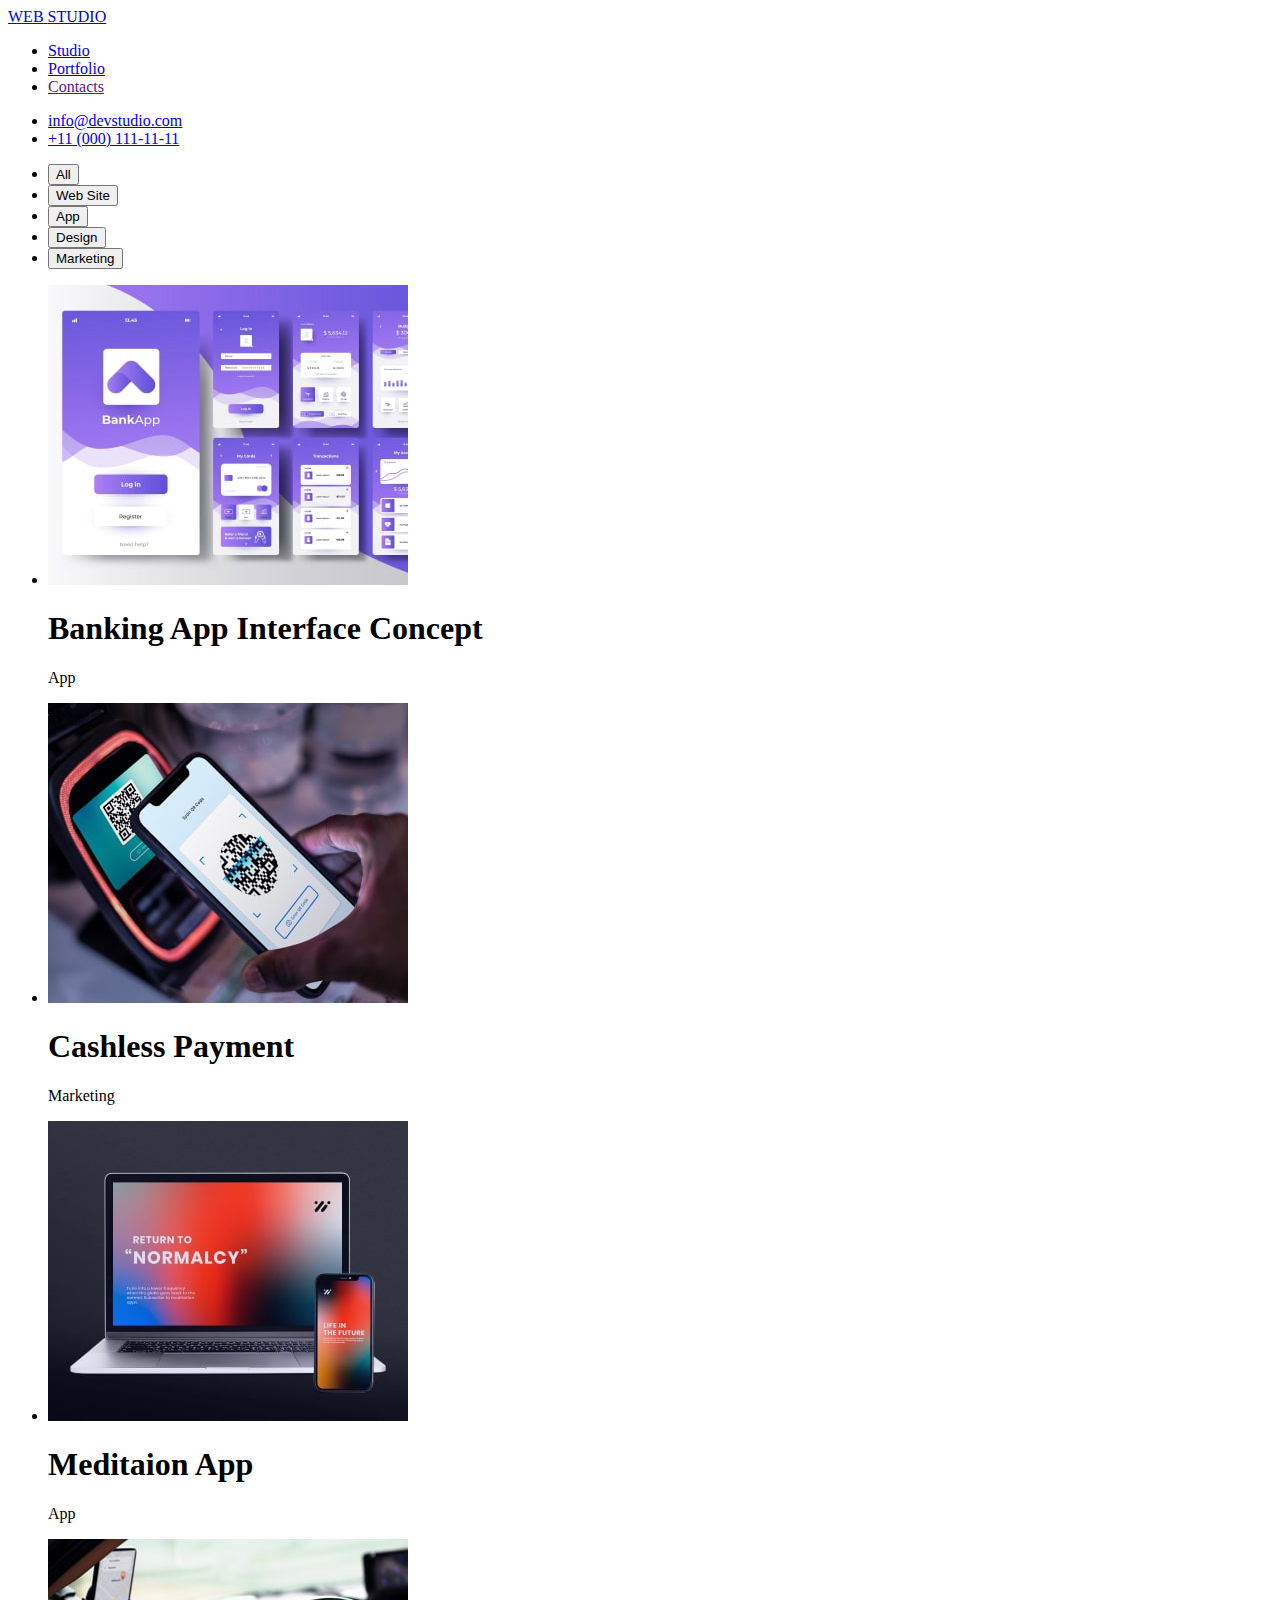
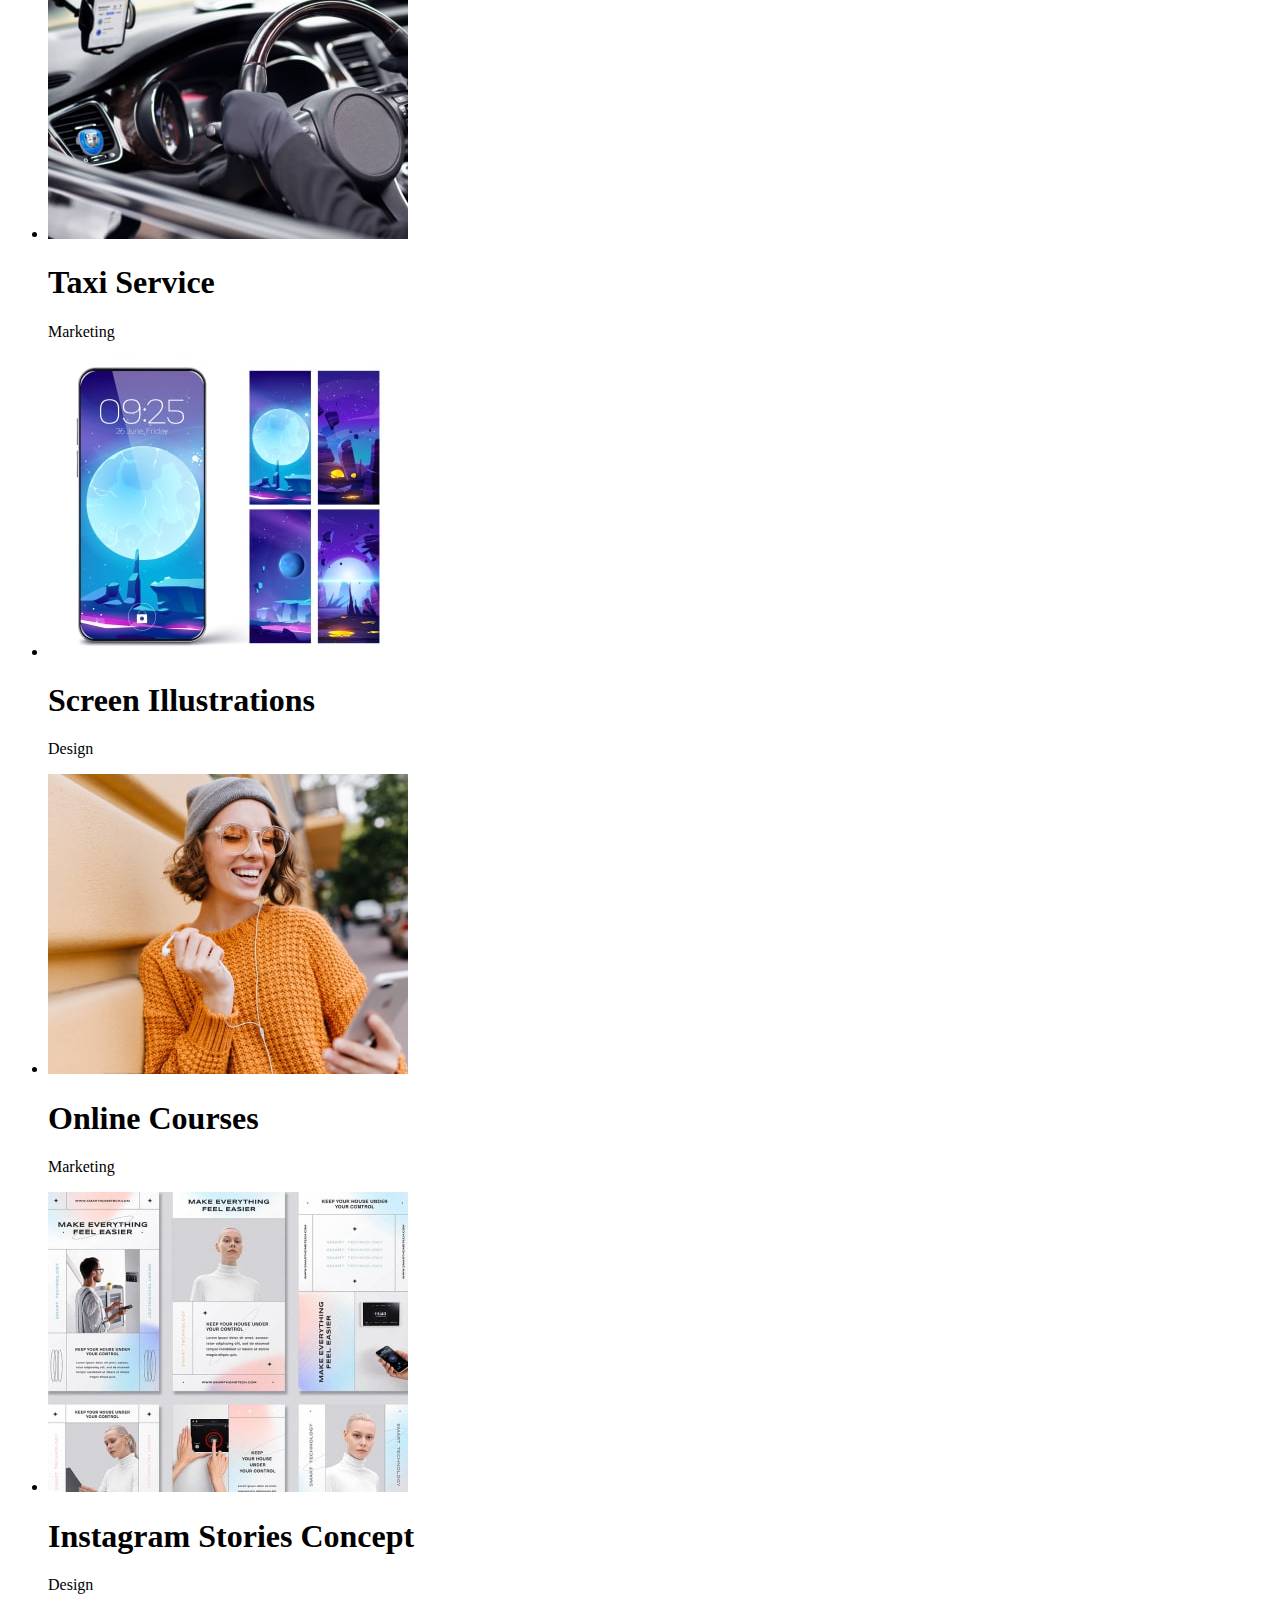
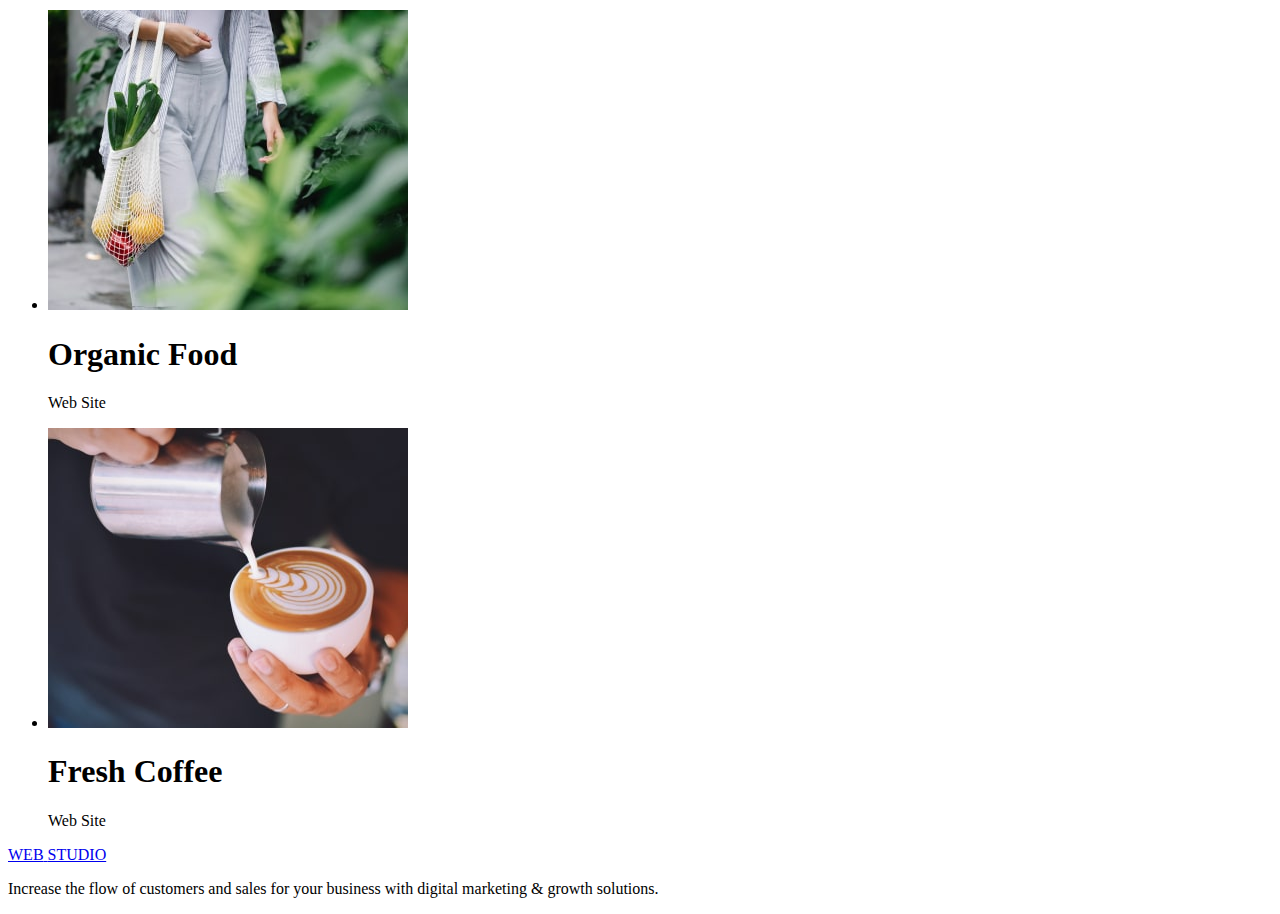
==== portfolio.html @ d5424d23 "add changes" ====
<!DOCTYPE html>
<html lang="en">
	<head>
		<meta charset="UTF-8" />
		<meta http-equiv="X-UA-Compatible" content="IE=edge" />
		<meta name="viewport" content="width=device-width, initial-scale=1.0" />
		<title>Portfolio</title>
	</head>
	<body>
		<header>
			<nav>
				<a href="./index.html"> <span>WEB</span> <span>STUDIO</span> </a>
				<ul>
					<li>
						<a href="./index.html">Studio</a>
					</li>
					<li>
						<a href="./portfolio.html">Portfolio</a>
					</li>
					<li>
						<a href="">Contacts</a>
					</li>
				</ul>
				<ul>
					<li><a href="mailto:info@devstudio.com">info@devstudio.com</a></li>
					<li><a href="tel:+110001111111">+11 (000) 111-11-11</a></li>
				</ul>
			</nav>
		</header>
		<main>
			<section>
				<ul>
					<li><button type="button">All</button></li>
					<li><button type="button">Web Site</button></li>
					<li><button type="button">App</button></li>
					<li><button type="button">Design</button></li>
					<li><button type="button">Marketing</button></li>
				</ul>
				<ul>
					<li>
						<img src="./images/img-1.jpg" alt="Banking App " width="360 " height="300" />
						<h1>Banking App Interface Concept</h1>
						<p>App</p>
					</li>
					<li>
						<img src="./images/img-2.jpg" alt="Cashless Payment" width="360 " height="300" />
						<h1>Cashless Payment</h1>
						<p>Marketing</p>
					</li>
					<li>
						<img src="./images/img-3.jpg" alt="" width="360 " height="300" />
						<h1>Meditaion App</h1>
						<p>App</p>
					</li>
					<li>
						<img src="./images/img-4.jpg" alt="Taxi" width="360 " height="300" />
						<h1>Taxi Service</h1>
						<p>Marketing</p>
					</li>
					<li>
						<img src="./images/img-5.jpg" alt="Screen Illustrations" width="360 " height="300" />
						<h1>Screen Illustrations</h1>
						<p>Design</p>
					</li>
					<li>
						<img src="./images/img-6.jpg" alt="Women with phone" width="360 " height="300" />
						<h1>Online Courses</h1>
						<p>Marketing</p>
					</li>
					<li>
						<img src="./images/img-7.jpg" alt="Instagram Stories" width="360 " height="300" />
						<h1>Instagram Stories Concept</h1>
						<p>Design</p>
					</li>
					<li>
						<img src="./images/img-8.jpg" alt="Organic Food" width="360 " height="300" />
						<h1>Organic Food</h1>
						<p>Web Site</p>
					</li>
					<li>
						<img src="./images/img-9.jpg" alt="Fresh Coffee" width="360 " height="300" />
						<h1>Fresh Coffee</h1>
						<p>Web Site</p>
					</li>
				</ul>
			</section>
		</main>
		<footer>
			<a href="./index.html"> <span>WEB</span> <span>STUDIO</span> </a>
			<p>
				Increase the flow of customers and sales for your business with digital marketing & growth
				solutions.
			</p>
		</footer>
	</body>
</html>
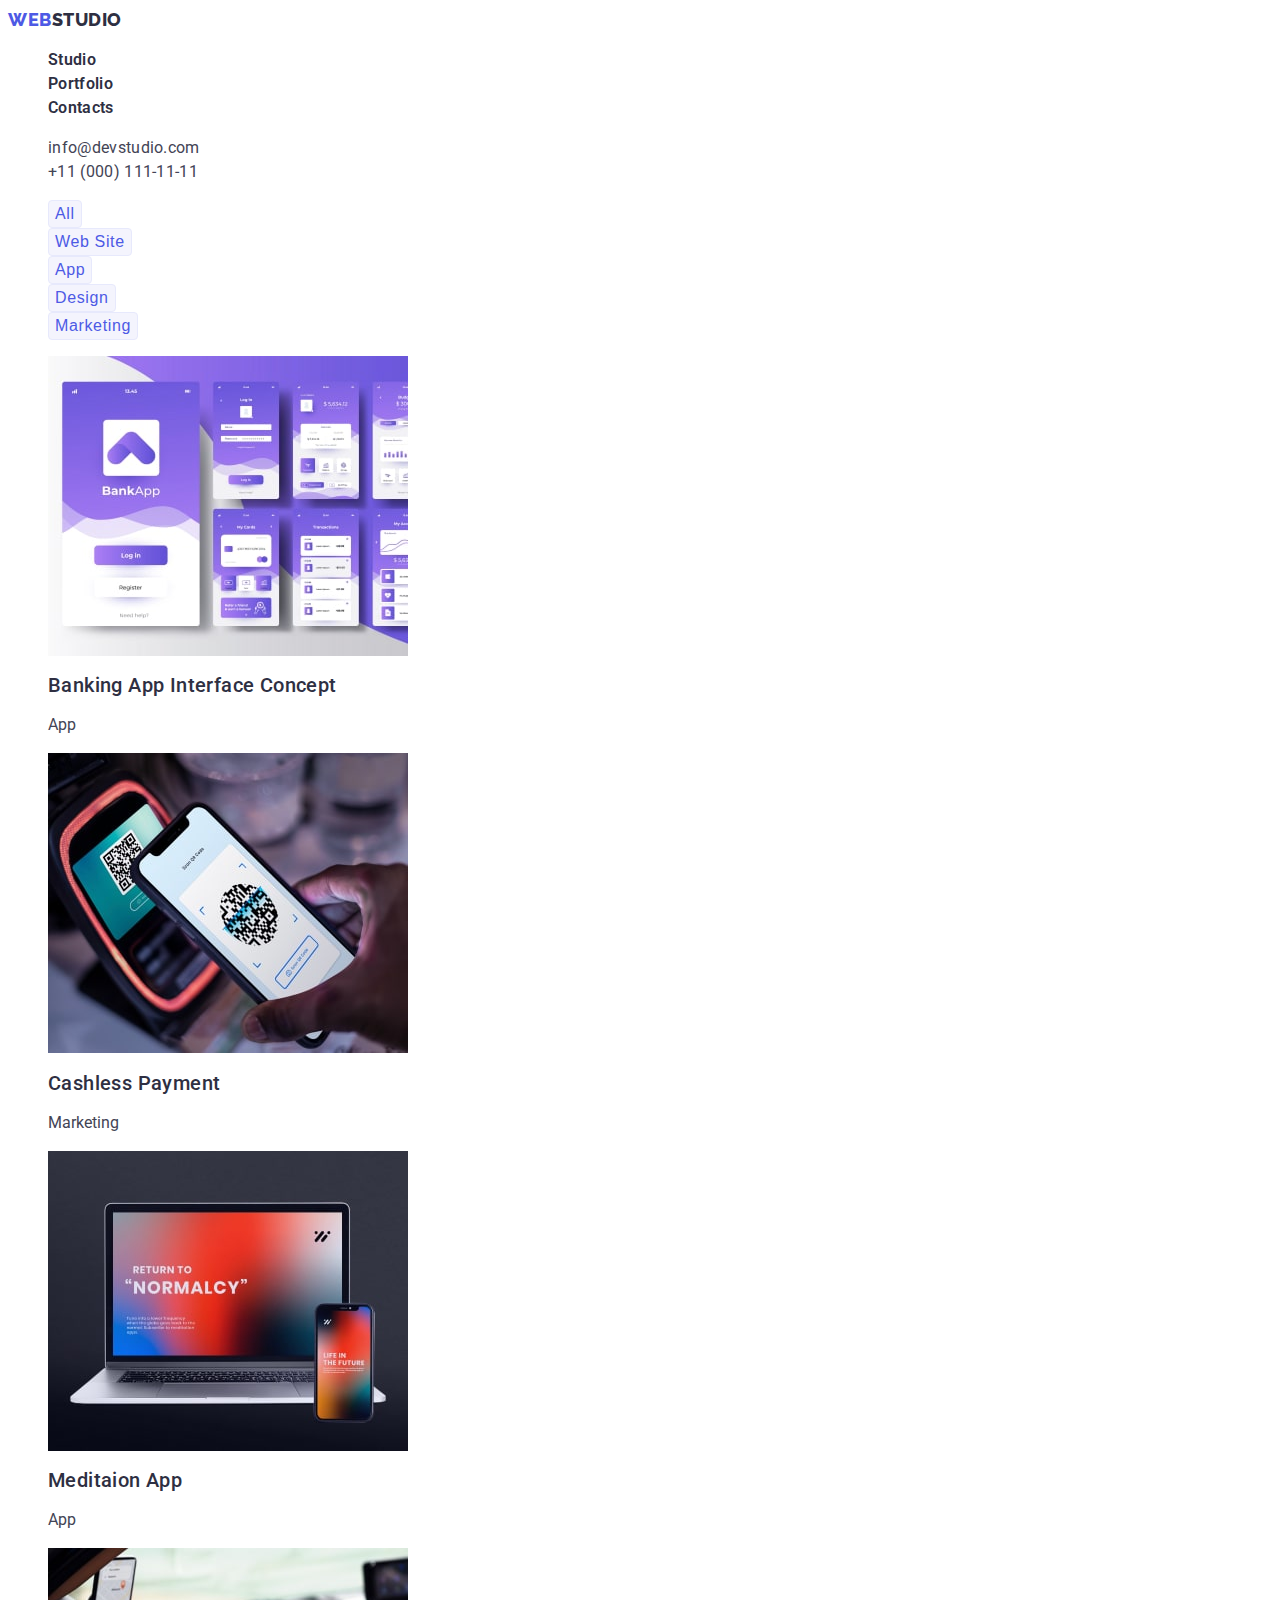
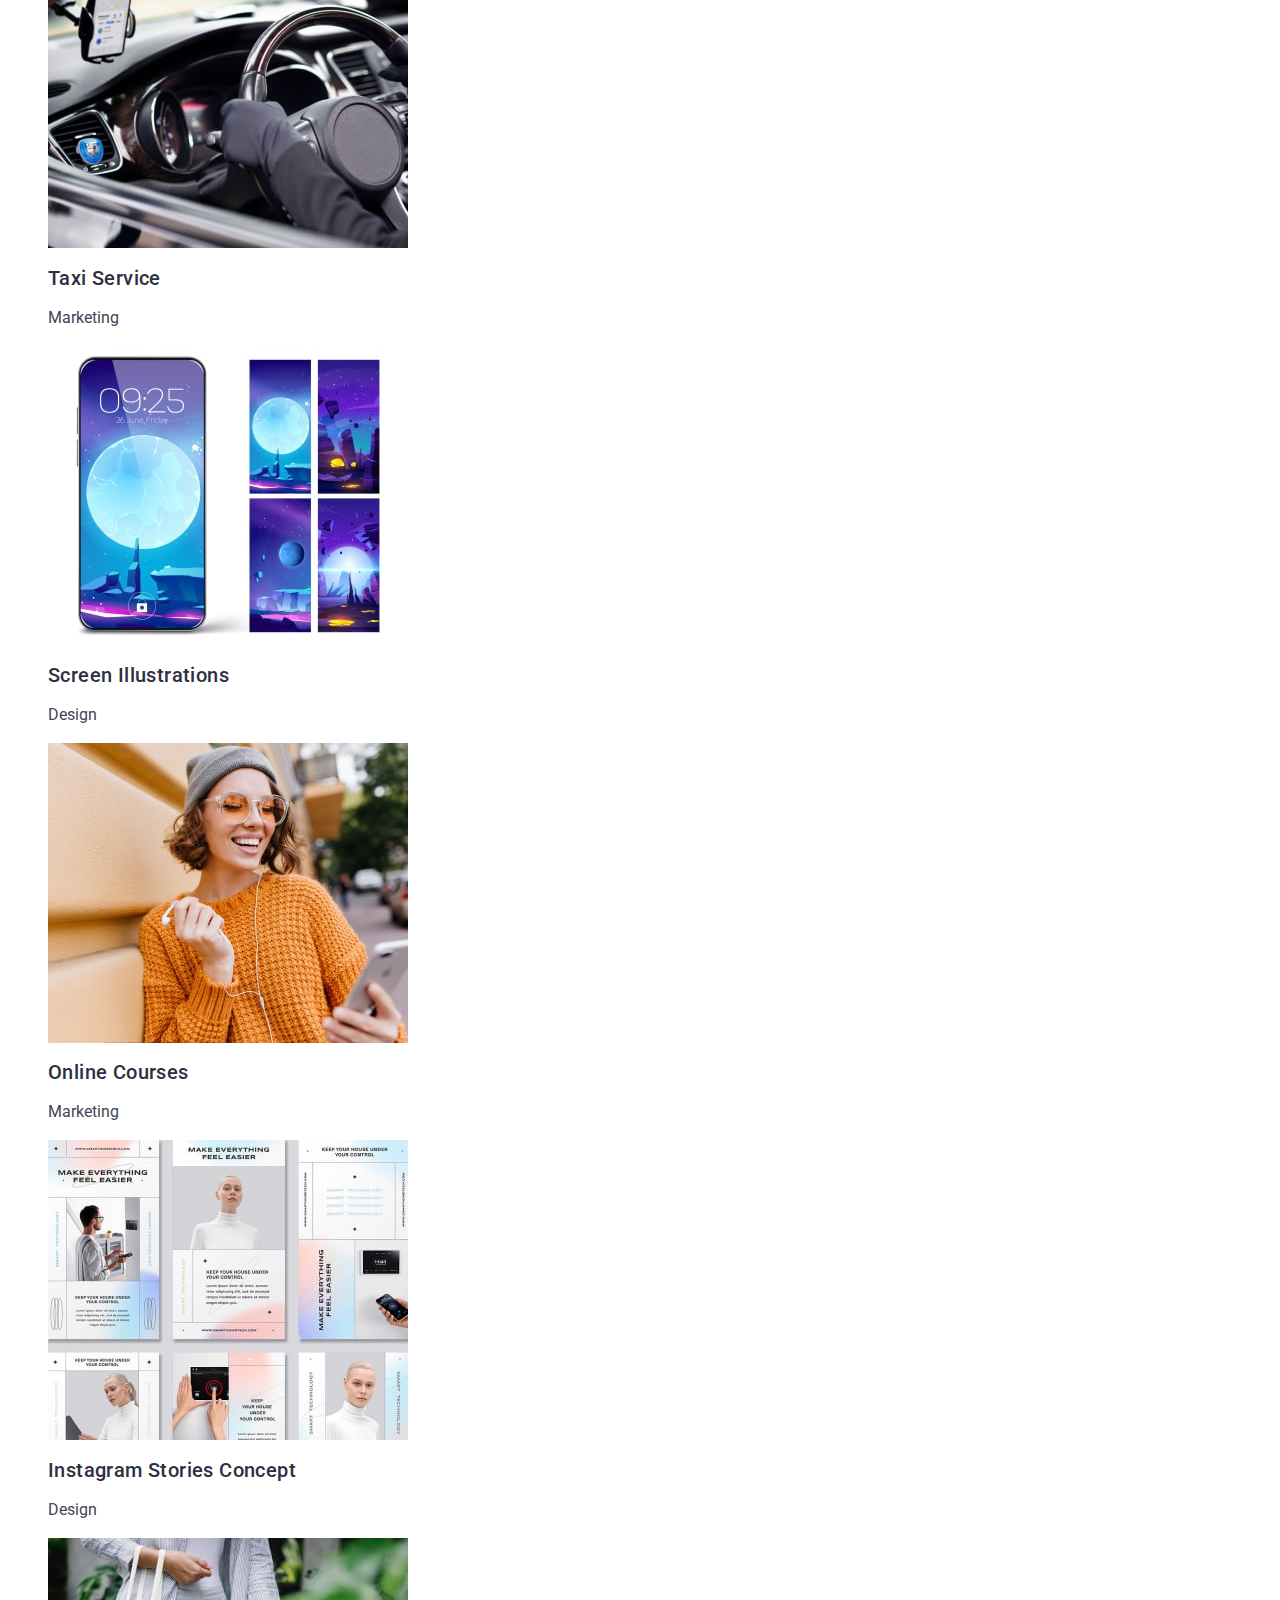
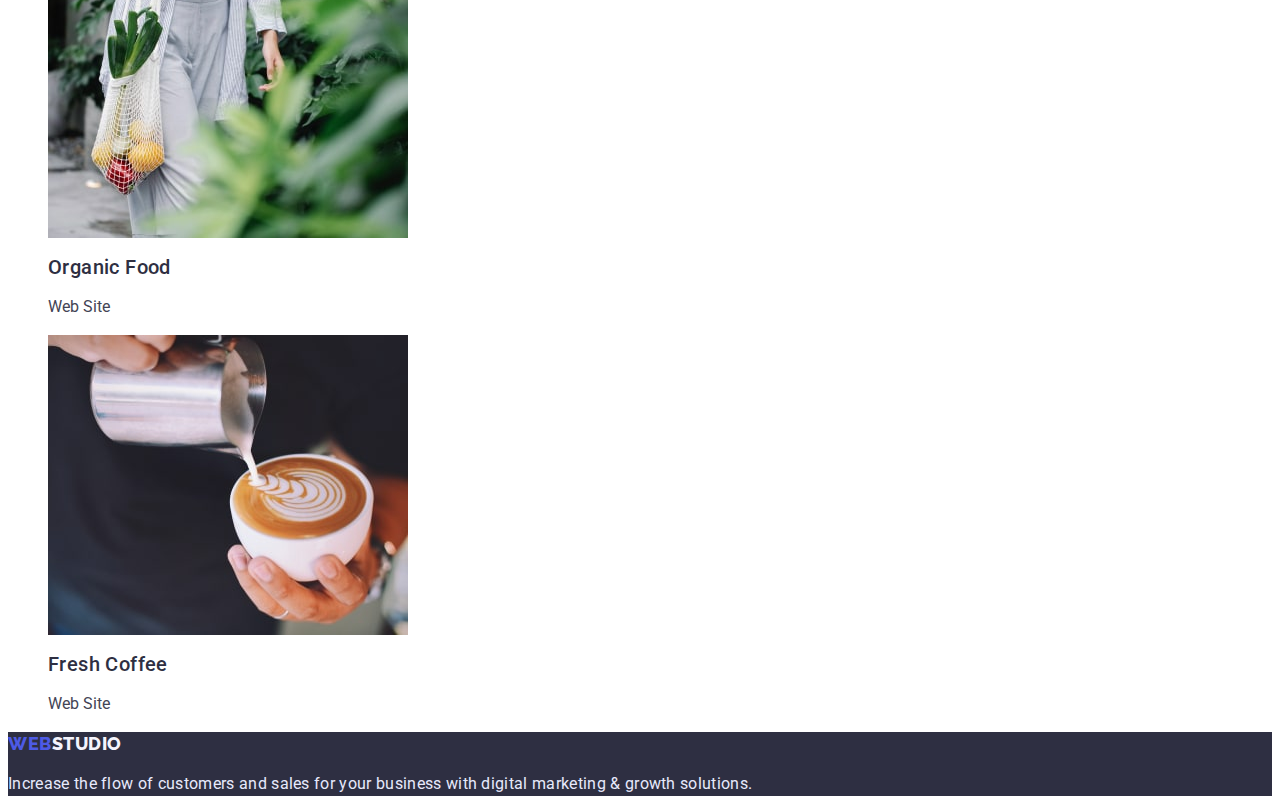
==== commit cd7505b8: "add" ====
--- a/portfolio.html
+++ b/portfolio.html
@@ -5,92 +5,114 @@
 		<meta http-equiv="X-UA-Compatible" content="IE=edge" />
 		<meta name="viewport" content="width=device-width, initial-scale=1.0" />
 		<title>Portfolio</title>
+		<link rel="preconnect" href="https://fonts.googleapis.com" />
+		<link rel="preconnect" href="https://fonts.gstatic.com" crossorigin />
+		<link
+			href="https://fonts.googleapis.com/css2?family=Raleway:wght@800&family=Roboto:wght@400;500;700;900&display=swap"
+			rel="stylesheet"
+		/>
+		<link rel="stylesheet" href="./styles/style.css" />
 	</head>
 	<body>
-		<header>
+		<header class="header">
 			<nav>
-				<a href="./index.html"> <span>WEB</span> <span>STUDIO</span> </a>
-				<ul>
-					<li>
-						<a href="./index.html">Studio</a>
+				<a class="logo link" href="./index.html"> WEB <span class="header-logo">STUDIO</span> </a>
+				<ul class="header-list list">
+					<li class="header-item">
+						<a class="header-link link" href="./index.html">Studio</a>
 					</li>
-					<li>
-						<a href="./portfolio.html">Portfolio</a>
+					<li class="header-item">
+						<a class="header-link link" href="./portfolio.html">Portfolio</a>
 					</li>
-					<li>
-						<a href="">Contacts</a>
+					<li class="header-item">
+						<a class="header-link link" href="">Contacts</a>
 					</li>
 				</ul>
-				<ul>
-					<li><a href="mailto:info@devstudio.com">info@devstudio.com</a></li>
-					<li><a href="tel:+110001111111">+11 (000) 111-11-11</a></li>
+				<ul class="header-list list">
+					<li class="header-item">
+						<a class="header-mail link" href="mailto:info@devstudio.com">info@devstudio.com</a>
+					</li>
+					<li class="header-item">
+						<a class="header-tel link" href="tel:+110001111111">+11 (000) 111-11-11</a>
+					</li>
 				</ul>
 			</nav>
 		</header>
 		<main>
-			<section>
-				<ul>
-					<li><button type="button">All</button></li>
-					<li><button type="button">Web Site</button></li>
-					<li><button type="button">App</button></li>
-					<li><button type="button">Design</button></li>
-					<li><button type="button">Marketing</button></li>
+			<section class="portfolio">
+				<ul class="portfolio-list list">
+					<li class="portfolio-item">
+						<button class="portfolio-btn btn" type="button">All</button>
+					</li>
+					<li class="portfolio-item">
+						<button class="portfolio-btn btn" type="button">Web Site</button>
+					</li>
+					<li class="portfolio-item">
+						<button class="portfolio-btn btn" type="button">App</button>
+					</li>
+					<li class="portfolio-item">
+						<button class="portfolio-btn btn" type="button">Design</button>
+					</li>
+					<li class="portfolio-item">
+						<button class="portfolio-btn btn" type="button">Marketing</button>
+					</li>
 				</ul>
-				<ul>
-					<li>
-						<img src="./images/img-1.jpg" alt="Banking App " width="360 " height="300" />
-						<h1>Banking App Interface Concept</h1>
-						<p>App</p>
+				<ul class="portfolio-list list">
+					<li class="portfolio-item">
+						<img src="./images/img-1.jpg" alt="Banking App " width="360" height="300" />
+						<h1 class="portfolio-title">Banking App Interface Concept</h1>
+						<p class="portfolio-text">App</p>
 					</li>
-					<li>
-						<img src="./images/img-2.jpg" alt="Cashless Payment" width="360 " height="300" />
-						<h1>Cashless Payment</h1>
-						<p>Marketing</p>
+					<li class="portfolio-item">
+						<img src="./images/img-2.jpg" alt="Cashless Payment" width="360" height="300" />
+						<h1 class="portfolio-title">Cashless Payment</h1>
+						<p class="portfolio-text">Marketing</p>
 					</li>
-					<li>
-						<img src="./images/img-3.jpg" alt="" width="360 " height="300" />
-						<h1>Meditaion App</h1>
-						<p>App</p>
+					<li class="portfolio-item">
+						<img src="./images/img-3.jpg" alt="" width="360" height="300" />
+						<h1 class="portfolio-title">Meditaion App</h1>
+						<p class="portfolio-text">App</p>
 					</li>
-					<li>
-						<img src="./images/img-4.jpg" alt="Taxi" width="360 " height="300" />
-						<h1>Taxi Service</h1>
-						<p>Marketing</p>
+					<li class="portfolio-item">
+						<img src="./images/img-4.jpg" alt="Taxi" width="360" height="300" />
+						<h1 class="portfolio-title">Taxi Service</h1>
+						<p class="portfolio-text">Marketing</p>
 					</li>
-					<li>
-						<img src="./images/img-5.jpg" alt="Screen Illustrations" width="360 " height="300" />
-						<h1>Screen Illustrations</h1>
-						<p>Design</p>
+					<li class="portfolio-item">
+						<img src="./images/img-5.jpg" alt="Screen Illustrations" width="360" height="300" />
+						<h1 class="portfolio-title">Screen Illustrations</h1>
+						<p class="portfolio-text">Design</p>
 					</li>
-					<li>
-						<img src="./images/img-6.jpg" alt="Women with phone" width="360 " height="300" />
-						<h1>Online Courses</h1>
-						<p>Marketing</p>
+					<li class="portfolio-item">
+						<img src="./images/img-6.jpg" alt="Women with phone" width="360" height="300" />
+						<h1 class="portfolio-title">Online Courses</h1>
+						<p class="portfolio-text">Marketing</p>
 					</li>
-					<li>
-						<img src="./images/img-7.jpg" alt="Instagram Stories" width="360 " height="300" />
-						<h1>Instagram Stories Concept</h1>
-						<p>Design</p>
+					<li class="portfolio-item">
+						<img src="./images/img-7.jpg" alt="Instagram Stories" width="360" height="300" />
+						<h1 class="portfolio-title">Instagram Stories Concept</h1>
+						<p class="portfolio-text">Design</p>
 					</li>
-					<li>
-						<img src="./images/img-8.jpg" alt="Organic Food" width="360 " height="300" />
-						<h1>Organic Food</h1>
-						<p>Web Site</p>
+					<li class="portfolio-item">
+						<img src="./images/img-8.jpg" alt="Organic Food" width="360" height="300" />
+						<h1 class="portfolio-title">Organic Food</h1>
+						<p class="portfolio-text">Web Site</p>
 					</li>
-					<li>
-						<img src="./images/img-9.jpg" alt="Fresh Coffee" width="360 " height="300" />
-						<h1>Fresh Coffee</h1>
-						<p>Web Site</p>
+					<li class="portfolio-item">
+						<img src="./images/img-9.jpg" alt="Fresh Coffee" width="360" height="300" />
+						<h1 class="portfolio-title">Fresh Coffee</h1>
+						<p class="portfolio-text">Web Site</p>
 					</li>
 				</ul>
 			</section>
 		</main>
-		<footer>
-			<a href="./index.html"> <span>WEB</span> <span>STUDIO</span> </a>
-			<p>
-				Increase the flow of customers and sales for your business with digital marketing & growth
-				solutions.
+		<footer class="footer">
+			<a class="logo link" href="./index.html"> WEB <span class="footer-logo">STUDIO</span> </a>
+			<p class="fotter-text">
+				Increase the flow of customers and sales for your business with digital marketing &#38;
+				growth solutions.
 			</p>
 		</footer>
 	</body>
 </html>
+
--- a/styles/style.css
+++ b/styles/style.css
@@ -0,0 +1,240 @@
+:root {
+	--title-color: #2e2f42;
+	--text-colot: #434455;
+	--title-lh: 1.33;
+}
+
+body {
+	font-family: "Roboto", sans-serif;
+	color: #434455;
+}
+
+.list {
+	list-style: none;
+}
+
+.link {
+	text-decoration: none;
+}
+
+.text {
+}
+.link:hover,
+.link:focus {
+	color: #404bbf;
+}
+
+.visually-hidden {
+	position: absolute;
+	width: 1px;
+	height: 1px;
+	margin: -1px;
+	border: 0;
+	padding: 0;
+	white-space: nowrap;
+	clip-path: inset(100%);
+	clip: rect(0 0 0 0);
+	overflow: hidden;
+}
+/* ---------HEADER------------- */
+
+.header {
+	background-color: #ffffff;
+}
+.logo,
+.header-logo,
+.footer-logo {
+	font-family: "Raleway";
+	font-style: normal;
+	font-weight: 800;
+	font-size: 18px;
+	line-height: 1.33;
+	display: flex;
+	align-items: center;
+	letter-spacing: 0.03em;
+	text-transform: uppercase;
+	color: #4d5ae5;
+}
+.header-logo {
+	color: #2e2f42;
+}
+
+.header-list {
+}
+.header-item {
+}
+.header-link {
+	font-weight: 600;
+	font-size: 16px;
+	line-height: 1.5;
+	letter-spacing: 0.02em;
+	color: #2e2f42;
+}
+
+.header-tel,
+.header-mail {
+	font-weight: 400;
+	font-size: 16px;
+	line-height: 1.5;
+	letter-spacing: 0.02em;
+	color: #434455;
+}
+
+/* ---------HERO------------- */
+
+.hero {
+	background: #2e2f42;
+}
+.hero-title {
+	font-weight: 700;
+	font-size: 56px;
+	line-height: 1.07;
+	text-align: center;
+	letter-spacing: 0.02em;
+	color: #ffffff;
+}
+.hero-button {
+	padding: 16px 32px;
+	font-weight: 500;
+	font-size: 16px;
+	line-height: 1.5;
+	display: flex;
+	align-items: center;
+	letter-spacing: 0.04em;
+	color: #ffffff;
+	background: #4d5ae5;
+}
+.about {
+}
+.about-list {
+}
+.about-item {
+}
+.about-after-title {
+	font-weight: 500;
+	font-size: 20px;
+	line-height: 1.2;
+	letter-spacing: 0.02em;
+	color: #2e2f42;
+}
+.about-text {
+	font-weight: 400;
+	font-size: 16px;
+	line-height: 1.5;
+	letter-spacing: 0.02em;
+	color: #434455;
+}
+
+/* ---------WORK------------- */
+
+.work {
+}
+.work-title {
+	font-weight: 700;
+	font-size: 36px;
+	line-height: 40px;
+	text-align: center;
+	letter-spacing: 0.02em;
+	text-transform: capitalize;
+	color: #2e2f42;
+}
+.work-list {
+}
+.work-item {
+}
+
+/* ---------TEAM------------- */
+
+.team {
+	background: #f4f4fd;
+}
+.team-title {
+	font-weight: 700;
+	font-size: 36px;
+	line-height: 1.11;
+	text-align: center;
+	letter-spacing: 0.02em;
+	text-transform: capitalize;
+	color: #2e2f42;
+}
+.team-list {
+}
+.team-item {
+}
+.team-after-title {
+	font-weight: 500;
+	font-size: 20px;
+	line-height: 1.2;
+	text-align: center;
+	letter-spacing: 0.02em;
+	color: #2e2f42;
+}
+.team-text {
+	font-weight: 400;
+	font-size: 16px;
+	line-height: 1.5;
+	text-align: center;
+	letter-spacing: 0.02em;
+	color: #434455;
+}
+
+/* ---------FOOTER------------- */
+
+.footer {
+	background: #2e2f42;
+}
+.fotter-text {
+	font-weight: 400;
+	font-size: 16px;
+	line-height: 1.5;
+	letter-spacing: 0.02em;
+	color: #e7e9fc;
+}
+.footer-logo {
+	color: #f4f4fd;
+}
+
+/* ---------------------------PORTFOLIO-------------------- */
+
+.portfolio {
+	background: #ffffff;
+}
+.portfolio-list {
+}
+.portfolio-item {
+}
+.portfolio-btn {
+	font-weight: 500;
+	font-size: 16px;
+	line-height: 1.5;
+	display: flex;
+	align-items: center;
+	text-align: center;
+	letter-spacing: 0.04em;
+	color: #4d5ae5;
+	background: #f4f4fd;
+	border: 1px solid #e7e9fc;
+	border-radius: 4px;
+}
+.btn:hover,
+.btn:focus {
+	color: #ffffff;
+	background: #404bbf;
+	box-shadow: 0px 3px 1px rgba(0, 0, 0, 0.1), 0px 2px 1px rgba(0, 0, 0, 0.08),
+		0px 2px 2px rgba(0, 0, 0, 0.12);
+}
+.portfolio-title {
+	font-weight: 500;
+	font-size: 20px;
+	line-height: 1.2;
+	letter-spacing: 0.02em;
+	color: #2e2f42;
+}
+.portfolio-text {
+	font-family: "Roboto";
+	font-style: normal;
+	font-weight: 400;
+	font-size: 16px;
+	line-height: 1.5;
+	color: #434455;
+}
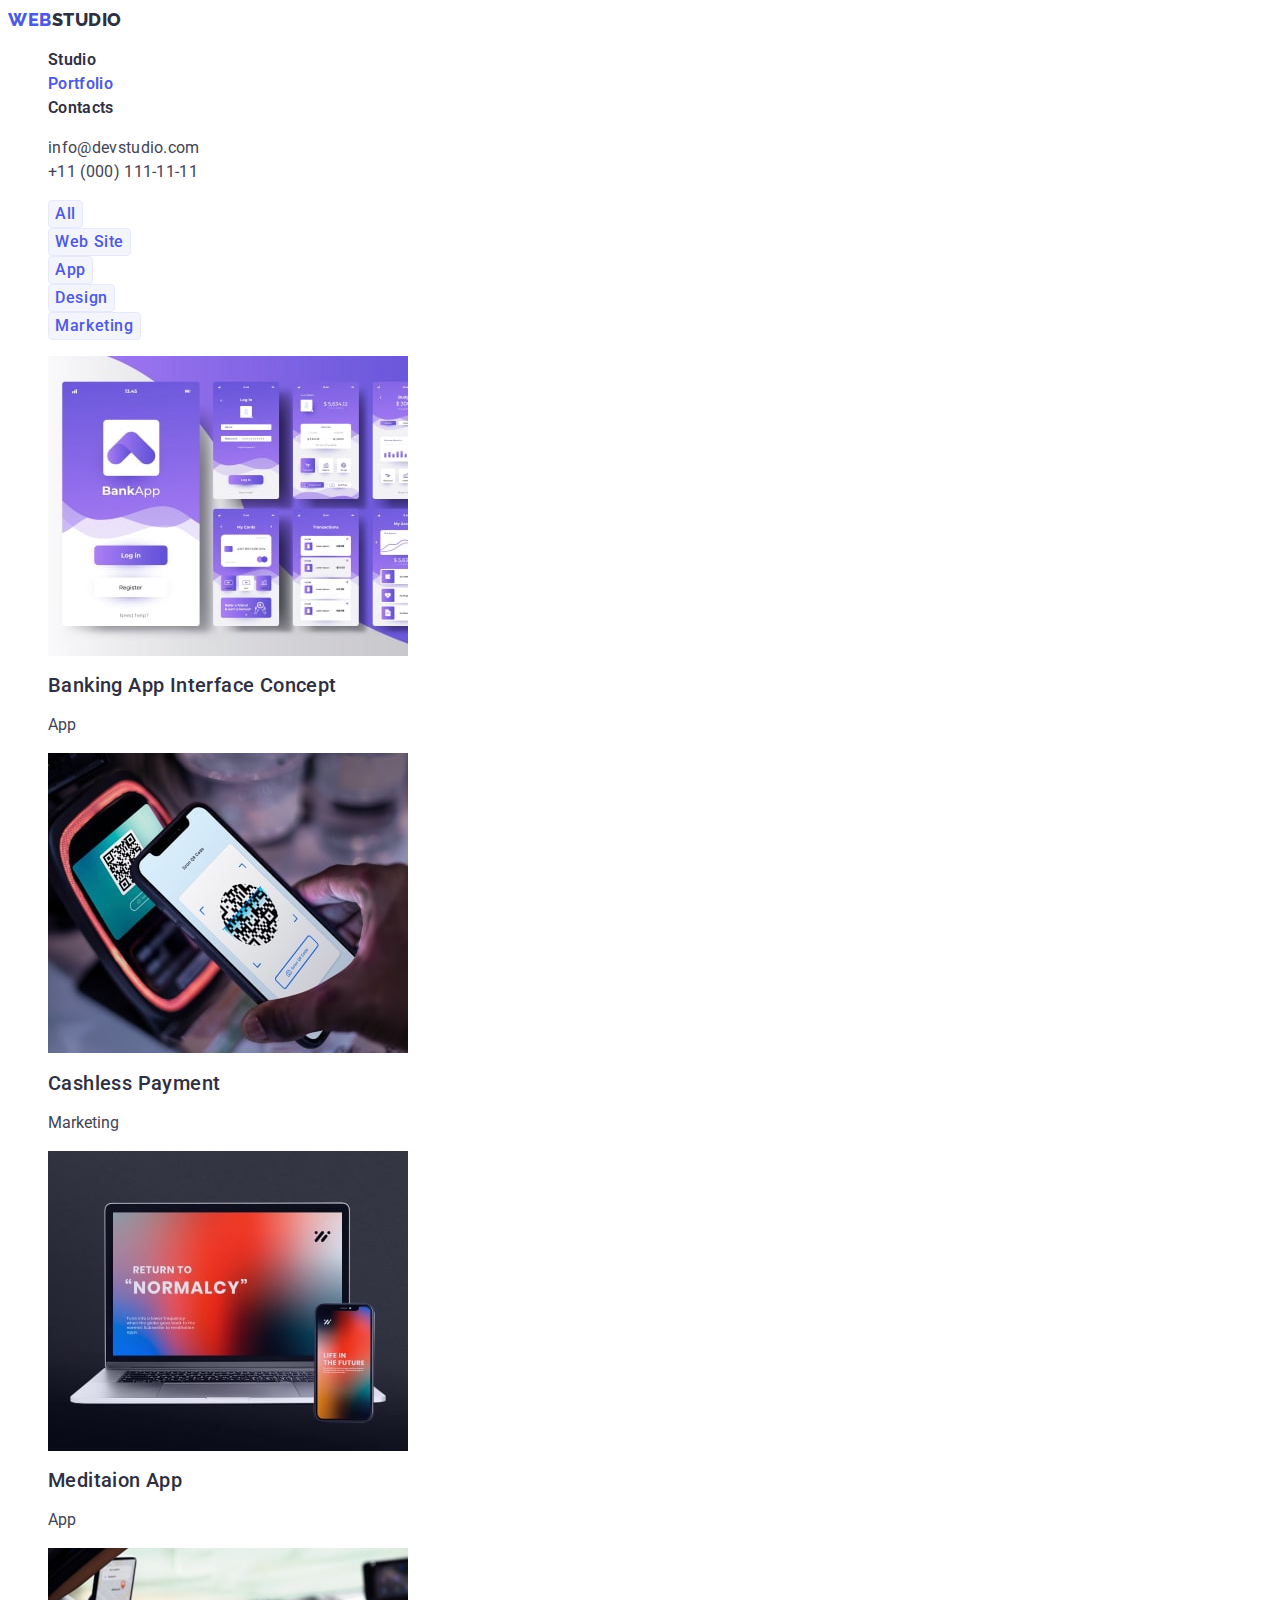
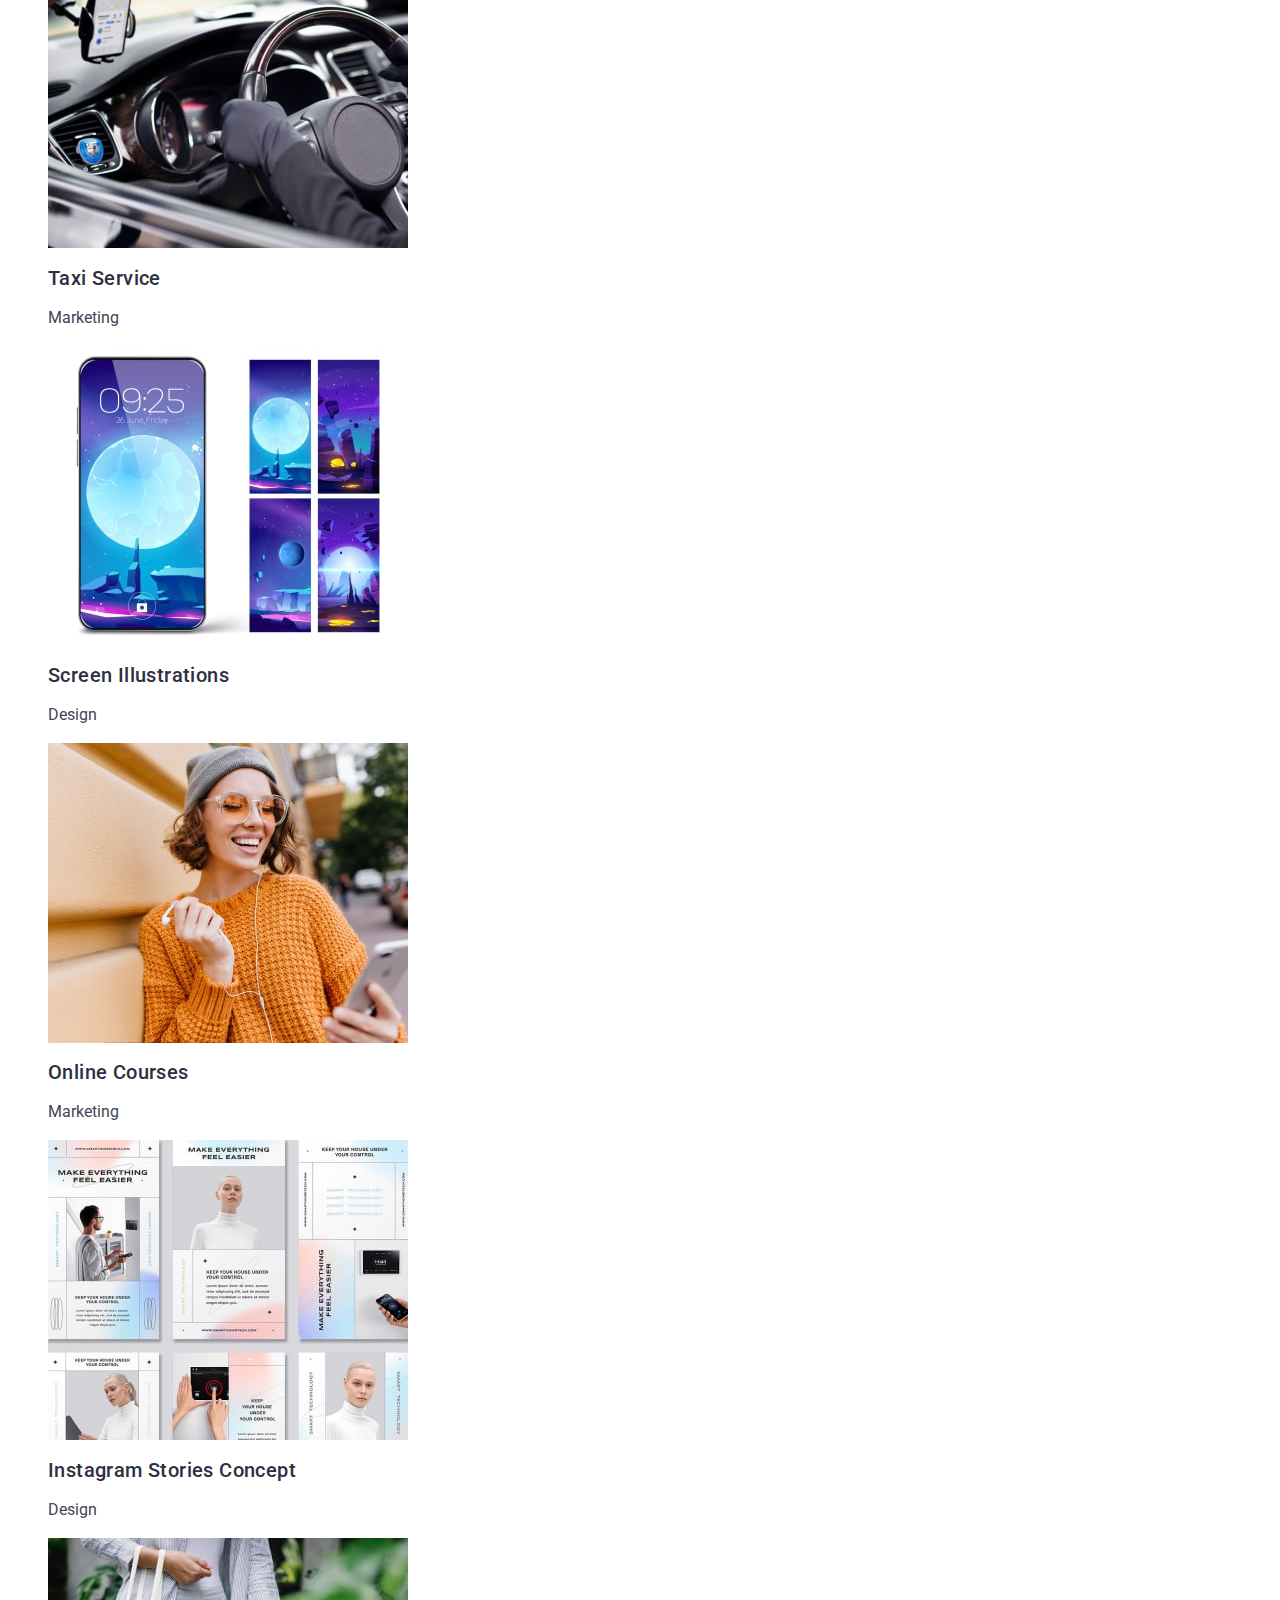
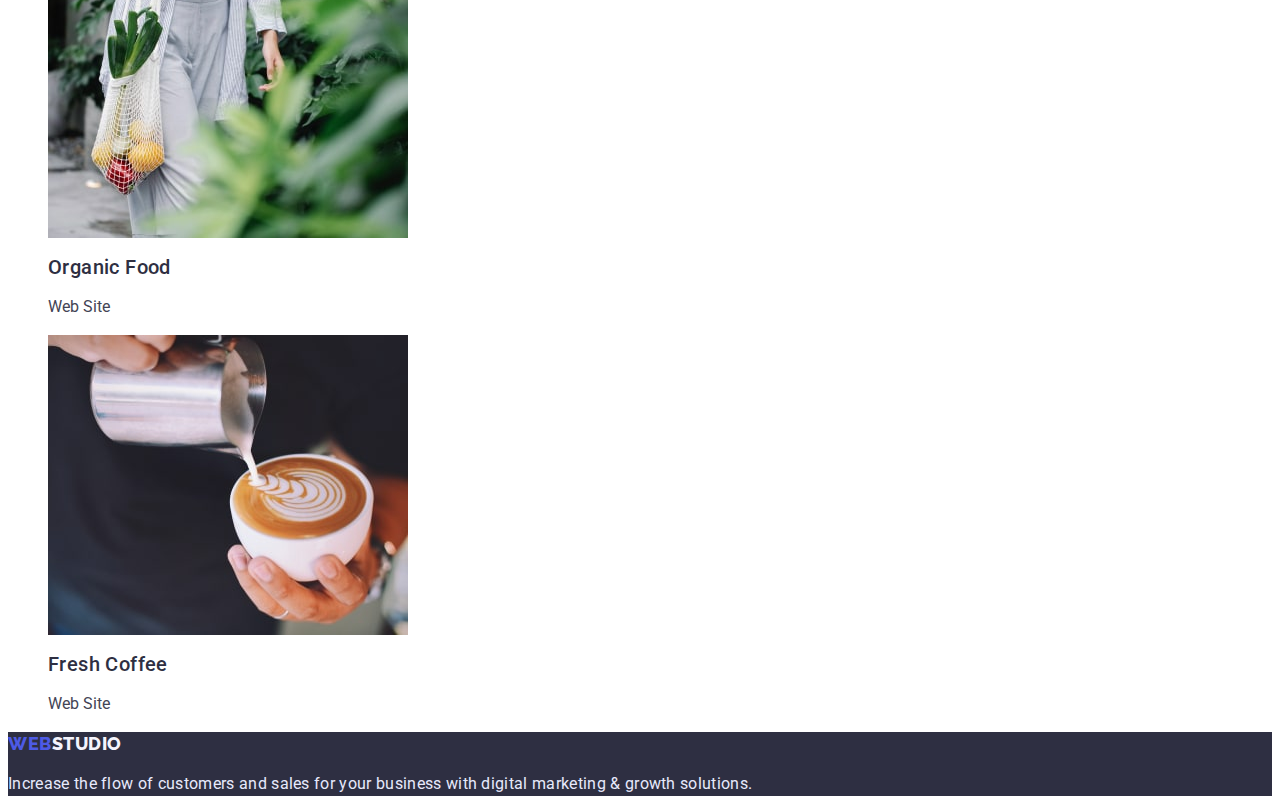
==== commit 3e1a378d: "hw-2" ====
--- a/portfolio.html
+++ b/portfolio.html
@@ -16,13 +16,13 @@
 	<body>
 		<header class="header">
 			<nav>
-				<a class="logo link" href="./index.html"> WEB <span class="header-logo">STUDIO</span> </a>
+				<a class="logo" href="./index.html"> WEB <span class="header-logo">STUDIO</span> </a>
 				<ul class="header-list list">
 					<li class="header-item">
 						<a class="header-link link" href="./index.html">Studio</a>
 					</li>
 					<li class="header-item">
-						<a class="header-link link" href="./portfolio.html">Portfolio</a>
+						<a class="header-link link curent" href="./portfolio.html">Portfolio</a>
 					</li>
 					<li class="header-item">
 						<a class="header-link link" href="">Contacts</a>
@@ -107,7 +107,7 @@
 			</section>
 		</main>
 		<footer class="footer">
-			<a class="logo link" href="./index.html"> WEB <span class="footer-logo">STUDIO</span> </a>
+			<a class="logo" href="./index.html"> WEB <span class="footer-logo">STUDIO</span> </a>
 			<p class="fotter-text">
 				Increase the flow of customers and sales for your business with digital marketing &#38;
 				growth solutions.
--- a/styles/style.css
+++ b/styles/style.css
@@ -1,12 +1,34 @@
 :root {
-	--title-color: #2e2f42;
-	--text-colot: #434455;
-	--title-lh: 1.33;
+	--header-bgcolor: #FFFFFF;
+	--footer-bgcolor: #2E2F42;
+	--hero-bgcolor: #2E2F42;
+	--first-bgcolor: #FFFFFF;
+	--second-bgcolor: #F4F4FD;
+	--studio-button-bgcolor: #4D5AE5;
+	--active-button-bgcolor: #404BBF;
+	--portfolio-button-bgcolor: #F4F4FD;
+	--logo-color: #4D5AE5;
+	--header-logo-color: #2E2F42;
+	--footer-logo-color: #F4F4FD;;
+	--title-color: #2E2F42;
+	--addres-color: #434455;
+	--hero-title-color: #FFFFFF;
+	--studio-button-color: #FFFFFF;
+	--portfolio-button-color: #4D5AE5;
+	--active-button-color: #FFFFFF;
+	--text-color: #434455;
+	--body-color: #434455;
+	--link-active-color: #4d5ae5;
+	--box-shadow: 0px 4px 4px rgba(0, 0, 0, 0.15);
+	--box-shadow-active: 0px 1px 6px rgba(46, 47, 66, 0.08), 0px 1px 1px rgba(46, 47, 66, 0.16),
+		0px 2px 1px rgba(46, 47, 66, 0.08);
+
+
 }
 
 body {
 	font-family: "Roboto", sans-serif;
-	color: #434455;
+	color: var(--body-color);
 }
 
 .list {
@@ -15,13 +37,6 @@
 
 .link {
 	text-decoration: none;
-}
-
-.text {
-}
-.link:hover,
-.link:focus {
-	color: #404bbf;
 }
 
 .visually-hidden {
@@ -39,7 +54,7 @@
 /* ---------HEADER------------- */
 
 .header {
-	background-color: #ffffff;
+	background-color: var(--header-bgcolor)
 }
 .logo,
 .header-logo,
@@ -53,10 +68,11 @@
 	align-items: center;
 	letter-spacing: 0.03em;
 	text-transform: uppercase;
-	color: #4d5ae5;
+	text-decoration: none;
+	color: var(--logo-color)
 }
 .header-logo {
-	color: #2e2f42;
+	color: var(--header-logo-color)
 }
 
 .header-list {
@@ -68,22 +84,31 @@
 	font-size: 16px;
 	line-height: 1.5;
 	letter-spacing: 0.02em;
-	color: #2e2f42;
-}
-
-.header-tel,
-.header-mail {
+	color: var(--title-color)
+}
+
+.header-mail,
+.header-tel {
 	font-weight: 400;
 	font-size: 16px;
 	line-height: 1.5;
 	letter-spacing: 0.02em;
-	color: #434455;
-}
-
+	color: var(--addres-color)
+}
+.header-tel:hover,
+.header-mail:hover,
+.hrader-tel:focus,
+.header-mail:focus {
+	color: var(--link-active-color);
+}
+
+.curent{
+	color: var(--link-active-color);
+}
 /* ---------HERO------------- */
 
 .hero {
-	background: #2e2f42;
+	background: var(--hero-bgcolor);
 }
 .hero-title {
 	font-weight: 700;
@@ -91,9 +116,10 @@
 	line-height: 1.07;
 	text-align: center;
 	letter-spacing: 0.02em;
-	color: #ffffff;
+	color: var(--hero-title-color);
 }
 .hero-button {
+	font-family: inherit;
 	padding: 16px 32px;
 	font-weight: 500;
 	font-size: 16px;
@@ -101,8 +127,20 @@
 	display: flex;
 	align-items: center;
 	letter-spacing: 0.04em;
-	color: #ffffff;
+	cursor: pointer;
+	color: var(--studio-button-color);
+	background: var(--studio-button-bgcolor);
+	box-shadow: var(--box-shadow)
+	border-radius: 4px;
+	border: transparent;
+}
+.hero-button:hover {
 	background: #4d5ae5;
+	box-shadow: var(--box-shadow-active)
+}
+.hero-button:active {
+	background: var(--active-button-bgcolor);
+	box-shadow: var(--box-shadow);
 }
 .about {
 }
@@ -115,14 +153,14 @@
 	font-size: 20px;
 	line-height: 1.2;
 	letter-spacing: 0.02em;
-	color: #2e2f42;
+	color: var(--title-color);
 }
 .about-text {
 	font-weight: 400;
 	font-size: 16px;
 	line-height: 1.5;
 	letter-spacing: 0.02em;
-	color: #434455;
+	color: var(--text-color);
 }
 
 /* ---------WORK------------- */
@@ -132,11 +170,11 @@
 .work-title {
 	font-weight: 700;
 	font-size: 36px;
-	line-height: 40px;
+	line-height: 1.11;
 	text-align: center;
 	letter-spacing: 0.02em;
 	text-transform: capitalize;
-	color: #2e2f42;
+	color: var(--title-color);
 }
 .work-list {
 }
@@ -155,7 +193,7 @@
 	text-align: center;
 	letter-spacing: 0.02em;
 	text-transform: capitalize;
-	color: #2e2f42;
+	color: var(--title-color);
 }
 .team-list {
 }
@@ -167,43 +205,42 @@
 	line-height: 1.2;
 	text-align: center;
 	letter-spacing: 0.02em;
-	color: #2e2f42;
+	color: var(--title-color);
 }
 .team-text {
-	font-weight: 400;
-	font-size: 16px;
-	line-height: 1.5;
-	text-align: center;
-	letter-spacing: 0.02em;
-	color: #434455;
+	font-size: 16px;
+	line-height: 1.5;
+	text-align: center;
+	letter-spacing: 0.02em;
+	color: var(--text-color);
 }
 
 /* ---------FOOTER------------- */
 
 .footer {
-	background: #2e2f42;
+	background: var(--footer-bgcolor);
 }
 .fotter-text {
-	font-weight: 400;
 	font-size: 16px;
 	line-height: 1.5;
 	letter-spacing: 0.02em;
 	color: #e7e9fc;
 }
 .footer-logo {
-	color: #f4f4fd;
+	color: var(--footer-logo-color);
 }
 
 /* ---------------------------PORTFOLIO-------------------- */
 
 .portfolio {
-	background: #ffffff;
+	background: var(--first-bgcolor);
 }
 .portfolio-list {
 }
 .portfolio-item {
 }
 .portfolio-btn {
+	font-family: inherit;
 	font-weight: 500;
 	font-size: 16px;
 	line-height: 1.5;
@@ -211,30 +248,27 @@
 	align-items: center;
 	text-align: center;
 	letter-spacing: 0.04em;
-	color: #4d5ae5;
-	background: #f4f4fd;
+	cursor: pointer;
+	color: var(--portfolio-button-color);
+	background: var(--portfolio-button-bgcolor);
 	border: 1px solid #e7e9fc;
 	border-radius: 4px;
 }
 .btn:hover,
 .btn:focus {
-	color: #ffffff;
-	background: #404bbf;
-	box-shadow: 0px 3px 1px rgba(0, 0, 0, 0.1), 0px 2px 1px rgba(0, 0, 0, 0.08),
-		0px 2px 2px rgba(0, 0, 0, 0.12);
+	color: var(--active-button-color);
+	background: var(--active-button-bgcolor);
+	box-shadow: var(--box-shadow-active);
 }
 .portfolio-title {
 	font-weight: 500;
 	font-size: 20px;
 	line-height: 1.2;
 	letter-spacing: 0.02em;
-	color: #2e2f42;
+	color: var(--title-color);
 }
 .portfolio-text {
-	font-family: "Roboto";
-	font-style: normal;
-	font-weight: 400;
-	font-size: 16px;
-	line-height: 1.5;
-	color: #434455;
-}
+	font-size: 16px;
+	line-height: 1.5;
+	color: var(--text-color);
+}
